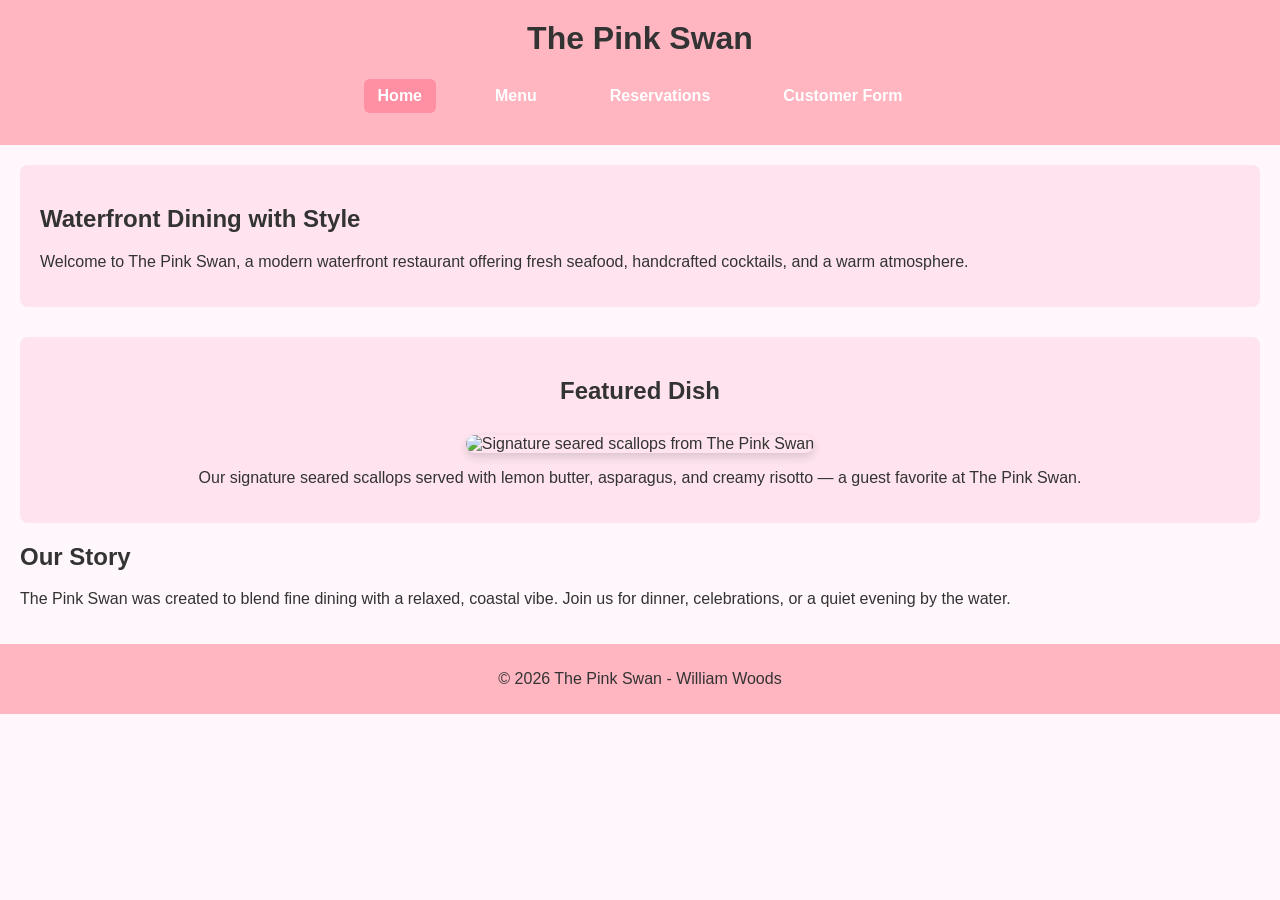
==== index.html @ 9299a64f "Add files via upload" ====
<!DOCTYPE html>
<html lang="en">
<head>
  <meta charset="UTF-8">
  <title>The Pink Swan - Home</title>
  <link rel="stylesheet" href="style.css">
</head>
<body>
  <header>
    <h1>The Pink Swan</h1>
  <nav class="navbar">
    <a href="index.html" class="active">Home</a>
    <a href="menu.html">Menu</a>
    <a href="reservations.html">Reservations</a>
    <a href="customer.html">Customer Form</a>
</nav>

  </header>

  <main>
    <section class="hero">
      <h2>Waterfront Dining with Style</h2>
      <p>Welcome to The Pink Swan, a modern waterfront restaurant offering fresh seafood, handcrafted cocktails, and a warm atmosphere.
      </p>
    </section>
    <section class="featured-dish">
      <h2>Featured Dish</h2>
      <img src="images/dish.jpg.png" alt="Signature seared scallops from The Pink Swan" class="dish-photo">
      <p>Our signature seared scallops served with lemon butter, asparagus, and creamy risotto — a guest favorite at The Pink Swan.</p>
    </section>

    <section>
      <h2>Our Story</h2>
      <p>The Pink Swan was created to blend fine dining with a relaxed, coastal vibe. Join us for dinner, celebrations, or a quiet evening by the water.</p>
    </section>
  </main>
  <footer>
    <p>&copy; 2026 The Pink Swan - William Woods</p>
  </footer>
</body>
</html>
---- style.css ----
body {
  font-family: Arial, sans-serif;
  margin: 0;
  background-color: #fff7fb;
  color: #333;
}

header {
  background-color: #ffb6c1;
  padding: 20px;
  text-align: center;
}

header h1 {
  margin: 0;
}

nav {
  margin-top: 10px;
}

nav a {
  margin: 0 10px;
  text-decoration: none;
  color: #333;
  font-weight: bold;
}

nav a:hover {
  text-decoration: underline;
}

main {
  padding: 20px;
}

.hero {
  background-color: #ffe4ef;
  padding: 20px;
  border-radius: 8px;
  margin-bottom: 20px;
}

table {
  border-collapse: collapse;
  width: 100%;
  margin-bottom: 20px;
}

th, td {
  border: 1px solid #999;
  padding: 8px 12px;
  text-align: left;
}

th {
  background-color: #ffd6e6;
}

.hours-section {
  margin-bottom: 20px;
}

.flex-container {
  display: flex;
  gap: 20px;
  margin-bottom: 20px;
}

.column {
  flex: 1;
  background-color: #ffe4ef;
  padding: 15px;
  border-radius: 8px;
}

footer {
  background-color: #ffb6c1;
  text-align: center;
  padding: 10px;
}
.featured-dish {
  margin-top: 30px;
  background-color: #ffe4ef;
  padding: 20px;
  border-radius: 8px;
  text-align: center;
}

.dish-photo {
  width: 60%;
  max-width: 500px;
  border-radius: 10px;
  margin-top: 10px;
  box-shadow: 0 4px 10px rgba(0,0,0,0.15);
}

/* NAV BAR */
.navbar {
    background: #ffb6c1;
    padding: 12px;
    display: flex;
    justify-content: center;
    gap: 25px;
}

.navbar a {
    color: white;
    font-weight: bold;
    text-decoration: none;
    padding: 8px 14px;
    border-radius: 6px;
}

.navbar a:hover,
.navbar .active {
    background: #ff8fa3;
}

/* PAGE HEADER */
.page-header {
    text-align: center;
    padding: 30px 10px;
}

.page-header h1 {
    color: #d14b72;
}

/* FORM STYLING */
.form-container {
    max-width: 500px;
    margin: auto;
    padding: 20px;
}

form {
    display: flex;
    flex-direction: column;
    gap: 15px;
}

label {
    font-weight: bold;
    color: #d14b72;
}

input {
    padding: 10px;
    border: 2px solid #ffb6c1;
    border-radius: 6px;
}

.submit-btn {
    background: #d14b72;
    color: white;
    padding: 12px;
    border: none;
    border-radius: 6px;
    cursor: pointer;
}

.submit-btn:hover {
    background: #b93f63;
}

/* RESPONSIVE */
@media (max-width: 600px) {
    .navbar {
        flex-direction: column;
        text-align: center;
    }

    .form-container {
        width: 90%;
    }
}
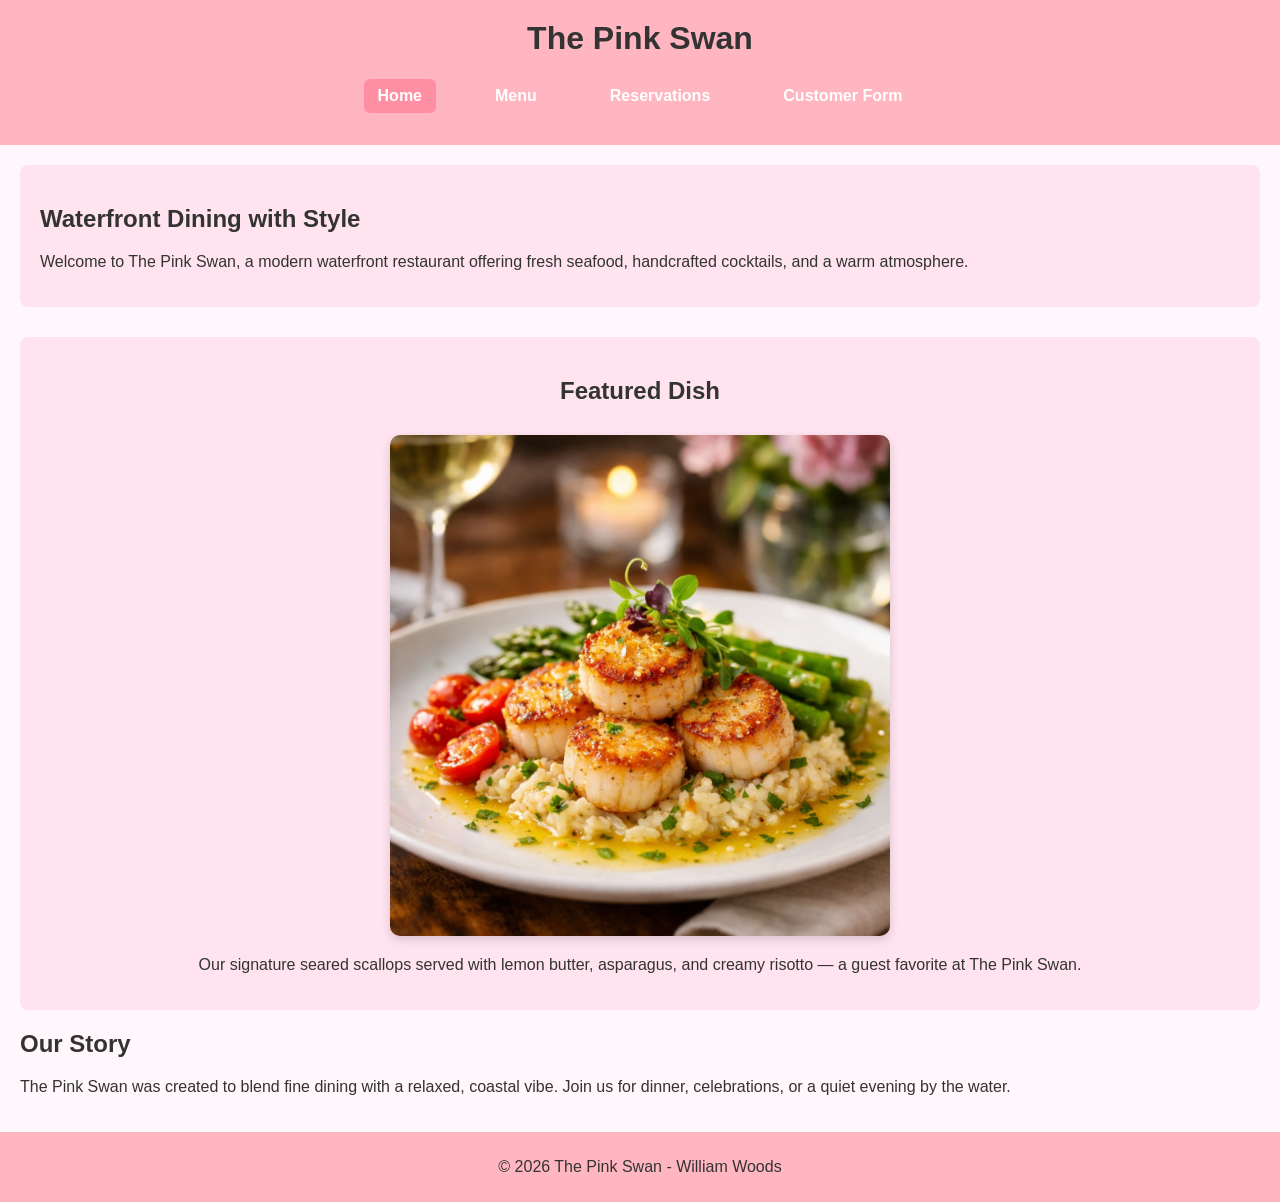
==== commit 778ff418: "Update index.html" ====
--- a/index.html
+++ b/index.html
@@ -8,24 +8,25 @@
 <body>
   <header>
     <h1>The Pink Swan</h1>
-  <nav class="navbar">
-    <a href="index.html" class="active">Home</a>
-    <a href="menu.html">Menu</a>
-    <a href="reservations.html">Reservations</a>
-    <a href="customer.html">Customer Form</a>
-</nav>
-
+    <nav class="navbar">
+      <a href="index.html" class="active">Home</a>
+      <a href="menu.html">Menu</a>
+      <a href="reservations.html">Reservations</a>
+      <a href="customer.html">Customer Form</a>
+    </nav>
   </header>
 
   <main>
     <section class="hero">
       <h2>Waterfront Dining with Style</h2>
-      <p>Welcome to The Pink Swan, a modern waterfront restaurant offering fresh seafood, handcrafted cocktails, and a warm atmosphere.
-      </p>
+      <p>Welcome to The Pink Swan, a modern waterfront restaurant offering fresh seafood, handcrafted cocktails, and a warm atmosphere.</p>
     </section>
+
     <section class="featured-dish">
       <h2>Featured Dish</h2>
-      <img src="images/dish.jpg.png" alt="Signature seared scallops from The Pink Swan" class="dish-photo">
+
+      <img src="images/dish.png" alt="Signature dish" class="dish-photo">
+
       <p>Our signature seared scallops served with lemon butter, asparagus, and creamy risotto — a guest favorite at The Pink Swan.</p>
     </section>
 
@@ -34,9 +35,9 @@
       <p>The Pink Swan was created to blend fine dining with a relaxed, coastal vibe. Join us for dinner, celebrations, or a quiet evening by the water.</p>
     </section>
   </main>
+
   <footer>
     <p>&copy; 2026 The Pink Swan - William Woods</p>
   </footer>
 </body>
 </html>
-
